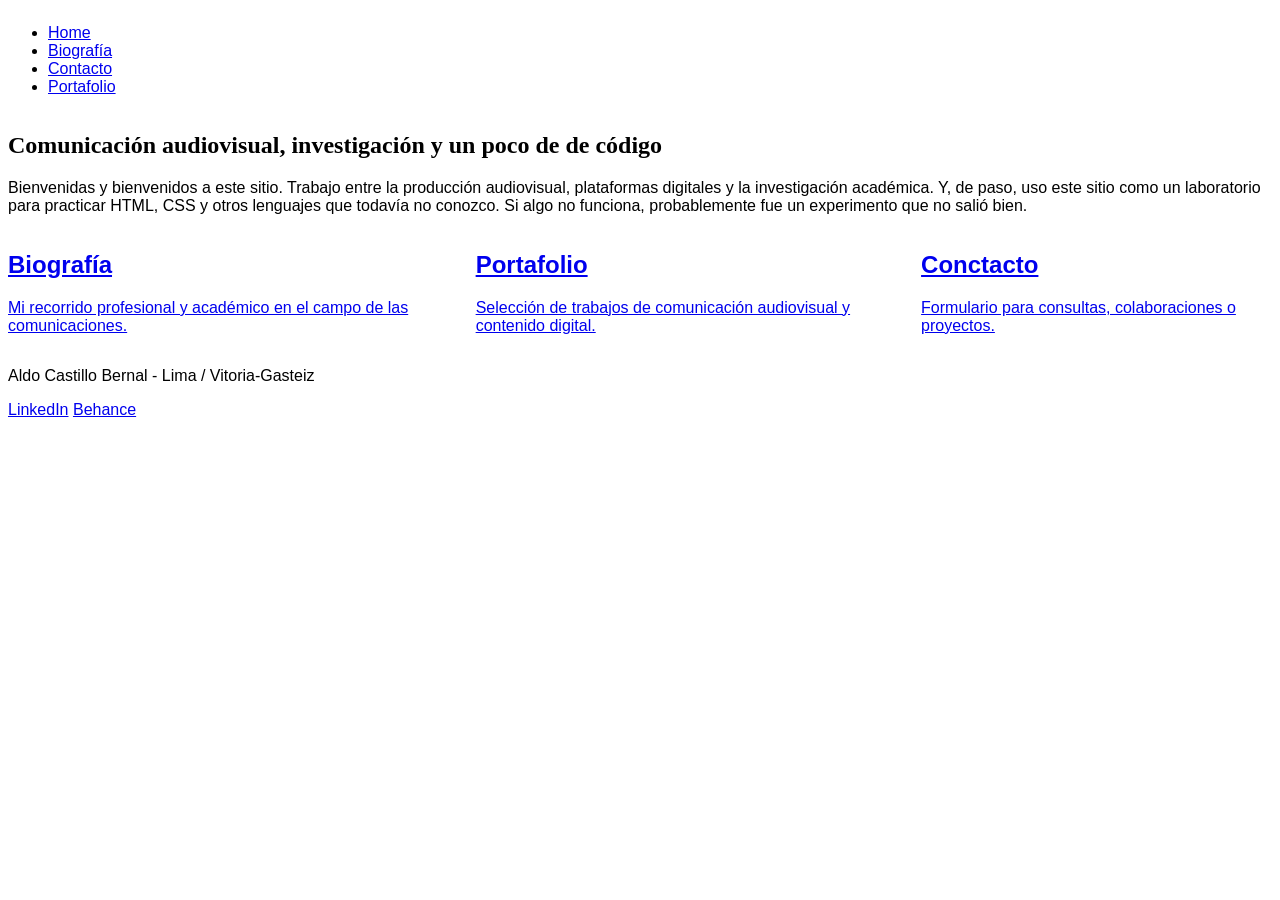
==== index.html @ 71e43b73 "se trabajo las tipografias para el sitio web. además se crearon las páginas adicionales y carpetas p" ====
<!DOCTYPE html>
<html lang="es">
<head>
    <meta charset="UTF-8"/>
    <meta name="viewport" content="width=device-width, initial-scale=1">
    <title>Home - Aldo Castillo</title>
    <link rel="preload" href="../practica-sitio-web/assets/fonts/" as="font" type="trutype" crossorigin>
    <link rel="stylesheet" href="css/main.css"/>
    
</head>

<body>

<!--HEADER-->
    <header>
        <nav class="nav">
        <ul class="nav-links">
            <li><a href="index.html">Home</a></li>
            <li><a href="biografia.html">Biografía</a></li>
            <li><a href="contacto.html">Contacto</a></li>
            <li><a href="portafolio.html">Portafolio</a></li>
        </ul>
        </nav>
    </header>

<!--MAIN-->
<main>
<section>
    <h1> Comunicación audiovisual, investigación y un poco de de código</h1>
    <p>
        Bienvenidas y bienvenidos a este sitio. Trabajo entre la producción audiovisual, plataformas digitales y la investigación académica.
        Y, de paso, uso este sitio como un laboratorio para practicar HTML, CSS y otros lenguajes que todavía no conozco.
        Si algo no funciona, probablemente fue un experimento que no salió bien.
    </p>
</section>

<!--TARJETAS-->

<section class="tarjetas-home">
    <a href="biografia.html" class="card">
        <h2>Biografía</h2>
        <p>Mi recorrido profesional y académico en el campo de las comunicaciones.</p>        
    </a>
      <a href="portafolio.html" class="card">
        <h2>Portafolio</h2>
        <p>Selección de trabajos de comunicación audiovisual y contenido digital.</p>        
    </a>
      <a href="contacto.html" class="card">
        <h2>Conctacto</h2>
        <p>Formulario para consultas, colaboraciones o proyectos.</p>        
    </a>
</section>

</main>

<!--FOOTER-->

<footer>
    <p class="footer-left">Aldo Castillo Bernal - Lima / Vitoria-Gasteiz</p>
    <div class="footer-links">
        <a href="https://www.linkedin.com/in/aldo-castillo-bernal/" target="_blank">LinkedIn</a>
        <a href="https://www.behance.net/alcasber25" target="_blank">Behance</a>
      </div>
</footer>
</body>

</html>
---- css/main.css ----
header{
    display:flex;
    justify-content: space-between;
    align-items: center;
}

.tarjetas-home{
    display: flex;
    flex-direction: column;
    gap:20;
}

@media(min-width:768px) {
    .tarjetas-home{flex-direction:row;
    }
}

/* TIPOGRAFIA TITULOS*/
@font-face{
    font-family: "DM_Serif_Display";
    src: url(../assets/fonts/DM_Serif_Display/DMSerifDisplay-Regular.ttf) format ('truetype');
    font-weight: 700;
}

h1 {
    font-family: "DM_Serif_Display";
    font-weight: 800
}

/* TIPOGRAFIA CUERPO*/
@font-face{
    font-family: "Roboto";
    src: url(../assets/fonts/Roboto/Roboto-VariableFont_wdth\,wght.ttf) format ('truetype');
    font-weight: 400;
}

body{
    font-family: "Roboto", sans-serif;
}
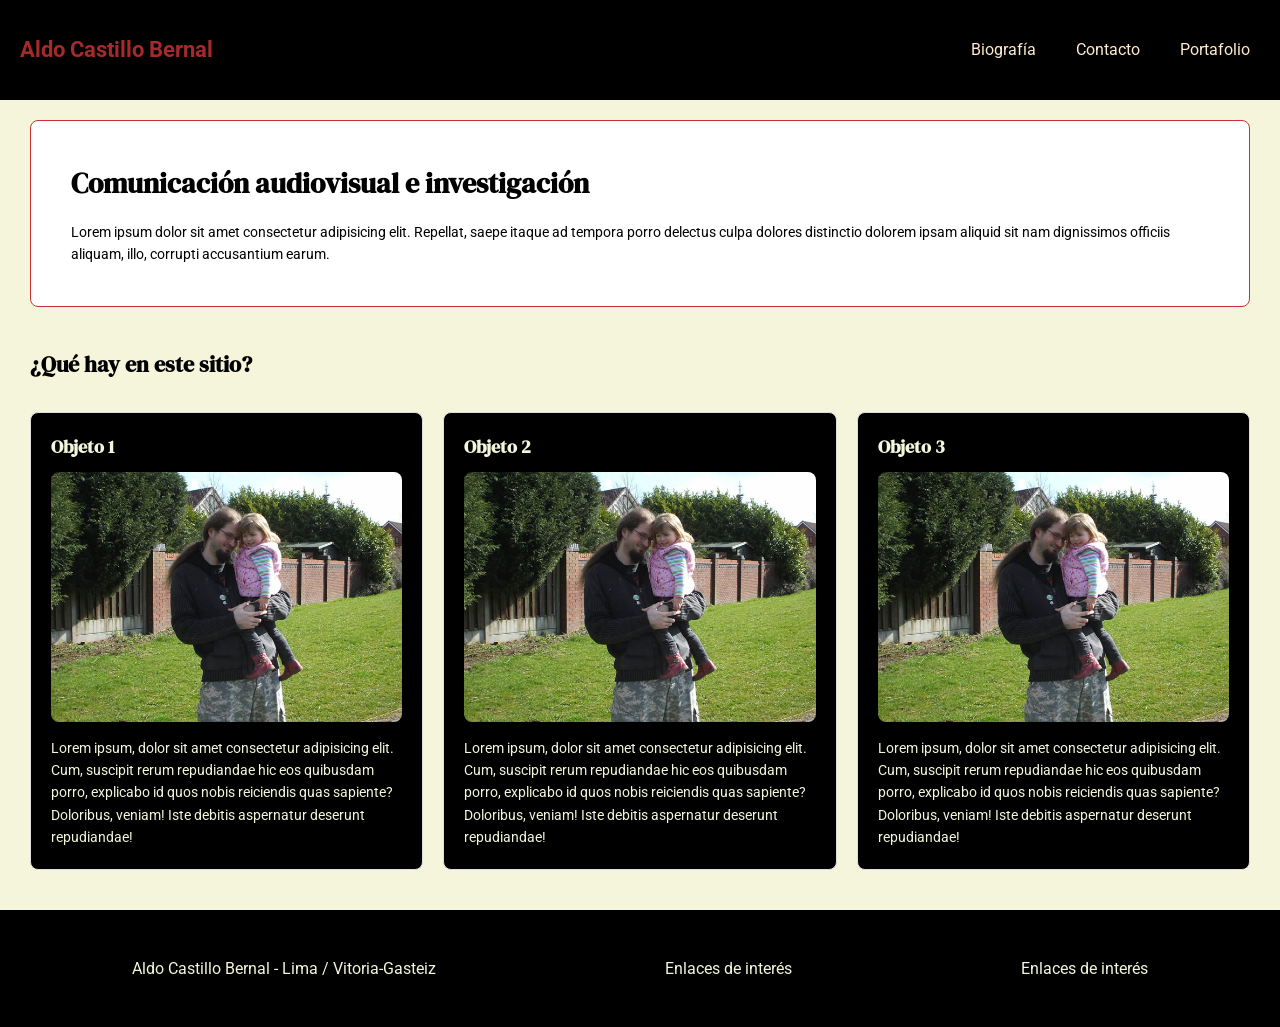
==== commit 662dae77: "se ajusto la hoja de estilos hasta el media query 768" ====
--- a/index.html
+++ b/index.html
@@ -2,66 +2,76 @@
 <html lang="es">
 <head>
     <meta charset="UTF-8"/>
-    <meta name="viewport" content="width=device-width, initial-scale=1">
+    <meta name="viewport" content="width=device-width, initial-scale=1.0">
     <title>Home - Aldo Castillo</title>
-    <link rel="preload" href="../practica-sitio-web/assets/fonts/" as="font" type="trutype" crossorigin>
+
+    <!--FUENTES-->
+    <link rel="preconnect" href="https://fonts.googleapis.com">
+    <link rel="preconnect" href="https://fonts.gstatic.com" crossorigin>
+    <link href="https://fonts.googleapis.com/css2?family=Roboto:wght@400;500;700&family=DM+Serif+Display:ital@0;1&display=swap" rel="stylesheet">
+
     <link rel="stylesheet" href="css/main.css"/>
-    
 </head>
 
 <body>
 
 <!--HEADER-->
-    <header>
-        <nav class="nav">
-        <ul class="nav-links">
-            <li><a href="index.html">Home</a></li>
-            <li><a href="biografia.html">Biografía</a></li>
-            <li><a href="contacto.html">Contacto</a></li>
-            <li><a href="portafolio.html">Portafolio</a></li>
-        </ul>
+<header class="header-principal">
+    <div class="logo">
+        <a href="index.html">Aldo Castillo Bernal</a>
+    </div>
+        <nav class="nav-principal">
+            <ul>
+                <li><a href="biografia.html">Biografía</a></li>
+                <li><a href="contacto.html">Contacto</a></li>
+                <li><a href="portafolio.html">Portafolio</a></li>
+            </ul>
         </nav>
-    </header>
+</header>
 
-<!--MAIN-->
+<!--CONTENIDO PRINCIPAL + ASIDE-->
 <main>
-<section>
-    <h1> Comunicación audiovisual, investigación y un poco de de código</h1>
-    <p>
-        Bienvenidas y bienvenidos a este sitio. Trabajo entre la producción audiovisual, plataformas digitales y la investigación académica.
-        Y, de paso, uso este sitio como un laboratorio para practicar HTML, CSS y otros lenguajes que todavía no conozco.
-        Si algo no funciona, probablemente fue un experimento que no salió bien.
-    </p>
-</section>
+    <!--INICIO-->
+    <section class="hero">
+            <h1>Comunicación audiovisual e investigación</h1>
+            <p>Lorem ipsum dolor sit amet consectetur adipisicing elit. Repellat, saepe itaque ad tempora porro delectus culpa dolores distinctio dolorem ipsam aliquid sit nam dignissimos officiis aliquam, illo, corrupti accusantium earum.</p>
+    </section>
 
-<!--TARJETAS-->
-
-<section class="tarjetas-home">
-    <a href="biografia.html" class="card">
-        <h2>Biografía</h2>
-        <p>Mi recorrido profesional y académico en el campo de las comunicaciones.</p>        
-    </a>
-      <a href="portafolio.html" class="card">
-        <h2>Portafolio</h2>
-        <p>Selección de trabajos de comunicación audiovisual y contenido digital.</p>        
-    </a>
-      <a href="contacto.html" class="card">
-        <h2>Conctacto</h2>
-        <p>Formulario para consultas, colaboraciones o proyectos.</p>        
-    </a>
-</section>
+    <!--ASIDE-->
+    <aside class="sidebar">
+        <h2>¿Qué hay en este sitio?</h2>
+        <article class="card">
+            <h3>Objeto 1</h3>
+            <figure>
+            <img src="assets/images/elva-800w.jpg" title="esta es una imagen de prueba">
+            </figure>
+            <p>Lorem ipsum, dolor sit amet consectetur adipisicing elit. Cum, suscipit rerum repudiandae hic eos quibusdam porro, explicabo id quos nobis reiciendis quas sapiente? Doloribus, veniam! Iste debitis aspernatur deserunt repudiandae!</p>
+        </article>
+        <article class="card">
+            <h3>Objeto 2</h3>
+            <figure>
+            <img src="assets/images/elva-800w.jpg" title="esta es una imagen de prueba">
+            </figure>
+            <p>Lorem ipsum, dolor sit amet consectetur adipisicing elit. Cum, suscipit rerum repudiandae hic eos quibusdam porro, explicabo id quos nobis reiciendis quas sapiente? Doloribus, veniam! Iste debitis aspernatur deserunt repudiandae!</p>
+        </article>
+          <article class="card">
+            <h3>Objeto 3</h3>
+            <figure>
+            <img src="assets/images/elva-800w.jpg"  title="esta es una imagen de prueba">
+            </figure>
+            <p>Lorem ipsum, dolor sit amet consectetur adipisicing elit. Cum, suscipit rerum repudiandae hic eos quibusdam porro, explicabo id quos nobis reiciendis quas sapiente? Doloribus, veniam! Iste debitis aspernatur deserunt repudiandae!</p>
+        </article>
+    </aside>
 
 </main>
 
 <!--FOOTER-->
+    <footer class="footer-principal">
+        <p>Aldo Castillo Bernal - Lima / Vitoria-Gasteiz</p>
+        <p>Enlaces de interés</p>
+        <p>Enlaces de interés</p>
+    </footer>
 
-<footer>
-    <p class="footer-left">Aldo Castillo Bernal - Lima / Vitoria-Gasteiz</p>
-    <div class="footer-links">
-        <a href="https://www.linkedin.com/in/aldo-castillo-bernal/" target="_blank">LinkedIn</a>
-        <a href="https://www.behance.net/alcasber25" target="_blank">Behance</a>
-      </div>
-</footer>
 </body>
 
 </html>
--- a/css/main.css
+++ b/css/main.css
@@ -1,41 +1,248 @@
-header{
-    display:flex;
-    justify-content: space-between;
+/* BODY */
+
+body {
+    margin: 0;
+    padding-top: 130px;
+    padding-bottom: 0;
+    background-color: rgb(245, 245, 220);
+    font-family: 'Roboto', serif;
+    font-size: 16px;
+    line-height: 1.6;
+}
+
+/* HEADER */
+
+.header-principal{
+    position: fixed;
+    top: 0;
+    left: 0;
+    right: 0;
+    z-index: 20;
+
+    background-color: rgb(0, 0, 0);
+    color: rgb(245, 245, 220);
+
+    display: flex;
+    flex-direction: column;
     align-items: center;
-}
-
-.tarjetas-home{
-    display: flex;
-    flex-direction: column;
-    gap:20;
-}
-
-@media(min-width:768px) {
-    .tarjetas-home{flex-direction:row;
-    }
-}
-
-/* TIPOGRAFIA TITULOS*/
-@font-face{
-    font-family: "DM_Serif_Display";
-    src: url(../assets/fonts/DM_Serif_Display/DMSerifDisplay-Regular.ttf) format ('truetype');
+
+    height: 80px;
+    padding: 15px;
+    gap: 10px;
+}
+
+/* LOGO + MARCA */
+.logo {
+    font-size: 18px;
     font-weight: 700;
 }
 
-h1 {
-    font-family: "DM_Serif_Display";
-    font-weight: 800
-}
-
-/* TIPOGRAFIA CUERPO*/
-@font-face{
-    font-family: "Roboto";
-    src: url(../assets/fonts/Roboto/Roboto-VariableFont_wdth\,wght.ttf) format ('truetype');
-    font-weight: 400;
-}
-
-body{
-    font-family: "Roboto", sans-serif;
-}
-
-
+.logo a {
+    color:brown;
+    text-decoration: none;
+}
+
+/* NAVEGACION PRINCIPAL */
+
+.nav-principal ul {
+    list-style: none;
+    margin: 0;
+    padding: 0;
+
+    display: flex;
+    flex-direction: row;
+    flex-wrap: wrap;
+    gap: 15px;
+    justify-content: center;
+}
+
+.nav-principal a {
+    color:blanchedalmond;
+    text-decoration: none;
+    font-size: 14px;
+    padding: 5px 10px;
+}
+
+
+/* MAIN = CONTENIDO PRINCIAL Y  SIDEBAR */
+
+
+main {
+    display: flex;
+    flex-direction: column;
+    gap: 20px;
+    padding: 0 20px;
+}
+
+h1, h2, h3 {
+    font-family: 'DM Serif Display', serif;
+    font-weight: 700;
+}
+
+.hero {
+    background-color: rgb(255, 255, 255);
+    border: 1px solid rgb(200, 50, 50);
+    border-radius: 8px;
+    padding: 30px 20px;
+    margin-bottom: 10px;
+}
+
+.hero h1 {
+    font-size: 24px;
+    margin-top: 0;
+    margin-bottom: 15px;
+}
+
+.hero p {
+    font-size: 14px;
+    margin: 0;
+}
+
+/* SIDEBAR */
+
+
+.sidebar {
+    display: flex;
+    flex-direction: column;
+    gap: 15px;
+}
+
+.sidebar h2 {
+    font-size: 20px;
+    margin: 0 0 10px 0;
+}
+
+/* TARJETAS DE CONTENIDO */
+.card {
+    background-color: rgb(0, 0, 0);
+    border: 1px solid rgb(221,221,221);
+    border-radius: 8px;
+    padding: 20px;
+    color: rgb(245, 245, 220);
+}
+
+.card h3 {
+    font-size: 16px;
+    margin: 0 0 10px 0;
+    color: rgb(245, 245, 220);
+}
+
+.card p {
+    font-size: 14px;
+    margin: 0;
+    line-height: 1.6;
+    color: rgb(245, 245, 220)
+}
+
+.card figure {
+    margin: 0 0 15px 0;
+    padding: 0;
+}
+
+.card img {
+    width: 100%;
+    height: auto;
+    min-height: 200px;
+    object-fit: cover;
+    border-radius: 8px;
+    display: block;
+}
+
+/* FOOTER */
+
+ .footer-principal {
+    background-color: rgb(0, 0, 0);
+    color: rgb(245, 245, 220);
+    
+    display: flex;
+    flex-direction: column;
+    align-items: center;
+    justify-content: center;
+    gap: 5px;
+    
+    padding: 30px 0;
+    text-align: center;
+    margin-top: 40px;
+    margin-bottom: 0px;
+}
+ 
+/*===========768=============== */
+
+@media (min-width: 768px) {
+    
+    /* Ajustar body padding */
+    body {
+        padding-top: 120px;
+        padding-bottom: 0;
+    }
+    
+    /* Header: Logo y nav lado a lado */
+    .header-principal {
+        height: 100px;
+        flex-direction: row;
+        justify-content: space-between;
+        padding: 0 20px;
+    }
+    
+    .logo {
+        font-size: 22px;
+    }
+    
+    .nav-principal ul {
+        gap: 20px;
+        flex-wrap: nowrap;
+    }
+    
+    .nav-principal a {
+        font-size: 16px;
+    }
+    
+    /* Main: todavía en flex column */
+    main {
+        padding: 0 30px;
+        gap: 30px;
+    }
+    
+    .hero {
+        padding: 40px;
+    }
+    
+    .hero h1 {
+        font-size: 28px;
+    }
+    
+    /* Sidebar en la parte inferior*/
+    .sidebar {
+        display: grid;
+        grid-template-columns: repeat(3, 1fr);
+        gap: 20px;
+    }
+    
+    .sidebar h2 {
+        font-size: 22px;
+        grid-column: 1 / -1;
+    }
+    
+    .card h3 {
+        font-size: 18px;
+    }
+    
+    .card img {
+        min-height: 250px;
+    }
+    
+    /* Footer: De flex column a flex row */
+
+.footer-principal {
+    flex-direction: row;
+    justify-content: space-around;
+    padding: 30px 20px;
+}
+} /*===========768=============== */
+
+
+/*===========1200=============== */
+
+@media (min-width: 1200px) {
+
+}
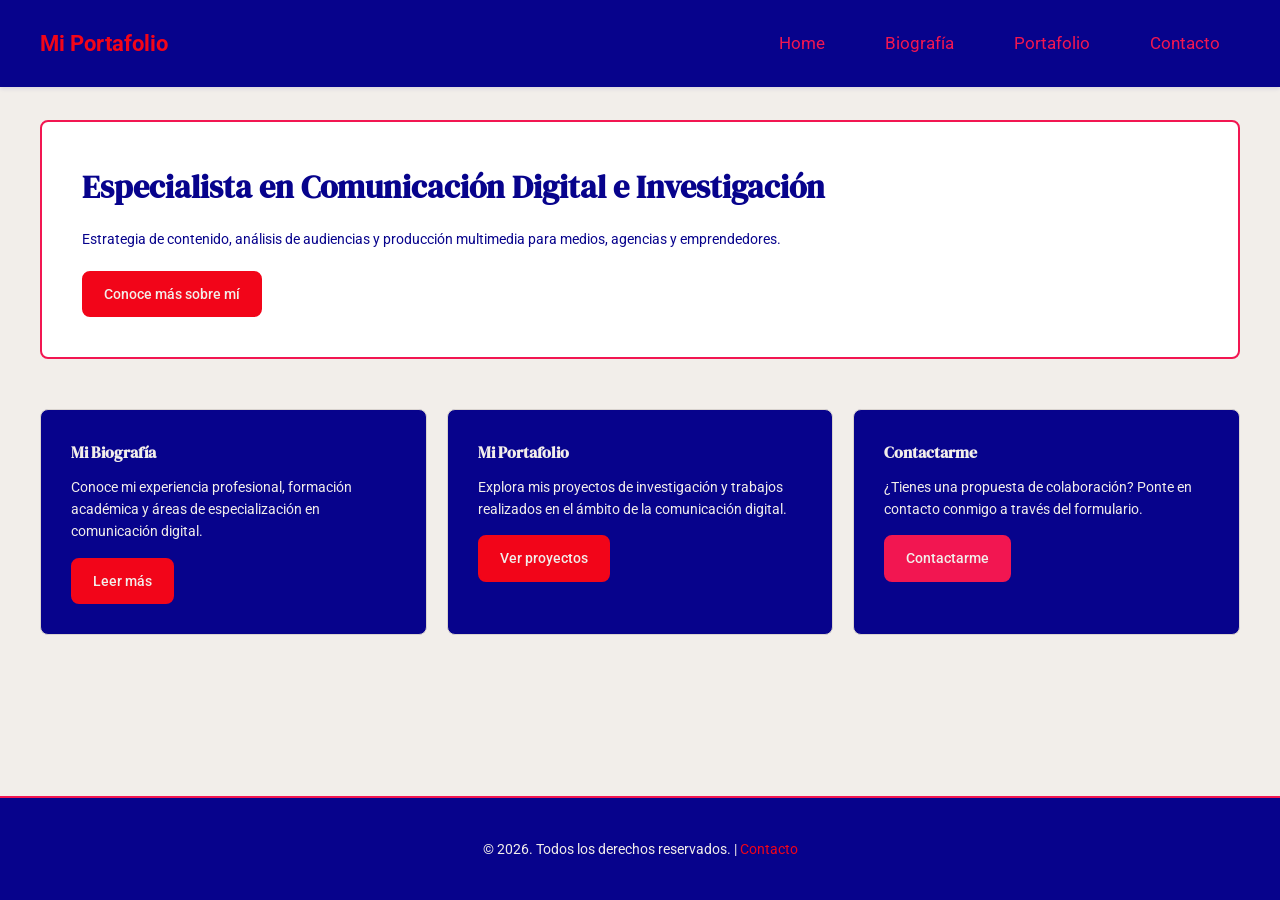
==== commit 47fb487f: "trabajo en las secciones del sitio. se añadieron imagenes y un video" ====
--- a/index.html
+++ b/index.html
@@ -1,77 +1,68 @@
 <!DOCTYPE html>
 <html lang="es">
 <head>
-    <meta charset="UTF-8"/>
+    <meta charset="UTF-8">
     <meta name="viewport" content="width=device-width, initial-scale=1.0">
-    <title>Home - Aldo Castillo</title>
-
-    <!--FUENTES-->
-    <link rel="preconnect" href="https://fonts.googleapis.com">
-    <link rel="preconnect" href="https://fonts.gstatic.com" crossorigin>
-    <link href="https://fonts.googleapis.com/css2?family=Roboto:wght@400;500;700&family=DM+Serif+Display:ital@0;1&display=swap" rel="stylesheet">
-
-    <link rel="stylesheet" href="css/main.css"/>
+    <meta name="description" content="Mi página personal - Portafolio profesional en comunicación digital">
+    <title>Home - Mi Portafolio</title>
+    <link href="https://fonts.googleapis.com/css2?family=Roboto:wght@400;500;700&family=DM+Serif+Display:wght@700&display=swap" rel="stylesheet">
+    <link rel="stylesheet" href="css/main.css">
 </head>
-
 <body>
-
-<!--HEADER-->
-<header class="header-principal">
-    <div class="logo">
-        <a href="index.html">Aldo Castillo Bernal</a>
-    </div>
+    <!-- HEADER -->
+    <header class="header-principal">
+        <div class="logo">
+            <a href="index.html">Mi Portafolio</a>
+        </div>
         <nav class="nav-principal">
             <ul>
-                <li><a href="biografia.html">Biografía</a></li>
-                <li><a href="contacto.html">Contacto</a></li>
-                <li><a href="portafolio.html">Portafolio</a></li>
+                <li><a href="index.html">Home</a></li>
+                <li><a href="/pages/biografia.html">Biografía</a></li>
+                <li><a href="/pages/portafolio.html">Portafolio</a></li>
+                <li><a href="/pages/contacto.html">Contacto</a></li>
             </ul>
         </nav>
-</header>
+    </header>
 
-<!--CONTENIDO PRINCIPAL + ASIDE-->
-<main>
-    <!--INICIO-->
-    <section class="hero">
-            <h1>Comunicación audiovisual e investigación</h1>
-            <p>Lorem ipsum dolor sit amet consectetur adipisicing elit. Repellat, saepe itaque ad tempora porro delectus culpa dolores distinctio dolorem ipsam aliquid sit nam dignissimos officiis aliquam, illo, corrupti accusantium earum.</p>
-    </section>
+    <!-- CONTENIDO PRINCIPAL -->
+    <main>
+        <!-- SECCIÓN HERO -->
+        <section class="hero">
+            <h1>Especialista en Comunicación Digital e Investigación</h1>
+            <p>Estrategia de contenido, análisis de audiencias y producción multimedia para medios, agencias y emprendedores.</p>
+            <a href="pages/biografia.html" class="btn">Conoce más sobre mí</a>
+        </section>
+ 
+        <!-- ASIDE -->
+        <aside>
+            <div class="sidebar">
+                <!-- Biografía -->
+                <article class="card">
+                    <h2>Mi Biografía</h2>
+                    <p>Conoce mi experiencia profesional, formación académica y áreas de especialización en comunicación digital.</p>
+                    <a href="pages/biografia.html" class="btn">Leer más</a>
+                </article>
+ 
+                <!-- Portfolio -->
+                <article class="card">
+                    <h2>Mi Portafolio</h2>
+                    <p>Explora mis proyectos de investigación y trabajos realizados en el ámbito de la comunicación digital.</p>
+                    <a href="pages/portafolio.html" class="btn">Ver proyectos</a>
+                </article>
+ 
+                <!--  Contacto -->
+                <article class="card">
+                    <h2>Contactarme</h2>
+                    <p>¿Tienes una propuesta de colaboración? Ponte en contacto conmigo a través del formulario.</p>
+                    <a href="pages/contacto.html" class="btn btn-secondary">Contactarme</a>
+                </article>
+            </div>
+        </aside>
+    </main>
 
-    <!--ASIDE-->
-    <aside class="sidebar">
-        <h2>¿Qué hay en este sitio?</h2>
-        <article class="card">
-            <h3>Objeto 1</h3>
-            <figure>
-            <img src="assets/images/elva-800w.jpg" title="esta es una imagen de prueba">
-            </figure>
-            <p>Lorem ipsum, dolor sit amet consectetur adipisicing elit. Cum, suscipit rerum repudiandae hic eos quibusdam porro, explicabo id quos nobis reiciendis quas sapiente? Doloribus, veniam! Iste debitis aspernatur deserunt repudiandae!</p>
-        </article>
-        <article class="card">
-            <h3>Objeto 2</h3>
-            <figure>
-            <img src="assets/images/elva-800w.jpg" title="esta es una imagen de prueba">
-            </figure>
-            <p>Lorem ipsum, dolor sit amet consectetur adipisicing elit. Cum, suscipit rerum repudiandae hic eos quibusdam porro, explicabo id quos nobis reiciendis quas sapiente? Doloribus, veniam! Iste debitis aspernatur deserunt repudiandae!</p>
-        </article>
-          <article class="card">
-            <h3>Objeto 3</h3>
-            <figure>
-            <img src="assets/images/elva-800w.jpg"  title="esta es una imagen de prueba">
-            </figure>
-            <p>Lorem ipsum, dolor sit amet consectetur adipisicing elit. Cum, suscipit rerum repudiandae hic eos quibusdam porro, explicabo id quos nobis reiciendis quas sapiente? Doloribus, veniam! Iste debitis aspernatur deserunt repudiandae!</p>
-        </article>
-    </aside>
-
-</main>
-
-<!--FOOTER-->
+    <!-- FOOTER -->
     <footer class="footer-principal">
-        <p>Aldo Castillo Bernal - Lima / Vitoria-Gasteiz</p>
-        <p>Enlaces de interés</p>
-        <p>Enlaces de interés</p>
+        <p>&copy; 2026. Todos los derechos reservados. | <a href="pages/contacto.html">Contacto</a></p>
     </footer>
-
 </body>
-
 </html>
--- a/css/main.css
+++ b/css/main.css
@@ -1,54 +1,87 @@
-/* BODY */
+* {
+    margin: 0;
+    padding: 0;
+    box-sizing: border-box;
+}
+
+html {
+    scroll-behavior: smooth;
+}
 
 body {
     margin: 0;
-    padding-top: 130px;
+    padding-top: 110px;
     padding-bottom: 0;
-    background-color: rgb(245, 245, 220);
-    font-family: 'Roboto', serif;
+    background-color: rgb(242, 238, 234);
+    font-family: 'Roboto', sans-serif;
     font-size: 16px;
     line-height: 1.6;
-}
-
-/* HEADER */
-
-.header-principal{
+    color: rgb(7, 3, 140);
+    min-height: 100vh;
+    display: flex;
+    flex-direction: column;
+}
+
+h1, h2, h3, h4, h5, h6 {
+    font-family: 'DM Serif Display', serif;
+    font-weight: 700;
+    margin: 0;
+}
+
+h1 {
+    font-size: 24px;
+}
+
+h2 {
+    font-size: 20px;
+}
+
+h3 {
+    font-size: 16px;
+}
+
+p {
+    margin: 0 0 15px 0;
+}
+
+p:last-child {
+    margin-bottom: 0;
+}
+
+.header-principal {
     position: fixed;
     top: 0;
     left: 0;
     right: 0;
     z-index: 20;
-
-    background-color: rgb(0, 0, 0);
-    color: rgb(245, 245, 220);
-
+    background-color: rgb(7, 3, 140);
+    color: rgb(242, 238, 234);
     display: flex;
     flex-direction: column;
     align-items: center;
-
-    height: 80px;
-    padding: 15px;
-    gap: 10px;
-}
-
-/* LOGO + MARCA */
+    padding: 10px 15px;
+    gap: 5px;
+    box-shadow: 0 2px 4px rgba(7, 3, 140, 0.1);
+}
+
 .logo {
-    font-size: 18px;
+    font-size: 14px;
     font-weight: 700;
 }
 
 .logo a {
-    color:brown;
+    color: rgb(242, 5, 25);
     text-decoration: none;
 }
 
-/* NAVEGACION PRINCIPAL */
+.logo a:active {
+    color: rgb(242, 22, 81);
+}
 
 .nav-principal ul {
     list-style: none;
     margin: 0;
     padding: 0;
-
     display: flex;
     flex-direction: row;
     flex-wrap: wrap;
@@ -57,31 +90,29 @@
 }
 
 .nav-principal a {
-    color:blanchedalmond;
+    color: rgb(242, 22, 81);
     text-decoration: none;
     font-size: 14px;
     padding: 5px 10px;
-}
-
-
-/* MAIN = CONTENIDO PRINCIAL Y  SIDEBAR */
-
+    display: block;
+    white-space: nowrap;
+}
+
+.nav-principal a:active {
+    color: rgb(242, 5, 25);
+}
 
 main {
     display: flex;
     flex-direction: column;
     gap: 20px;
     padding: 0 20px;
-}
-
-h1, h2, h3 {
-    font-family: 'DM Serif Display', serif;
-    font-weight: 700;
+    flex: 1;
 }
 
 .hero {
-    background-color: rgb(255, 255, 255);
-    border: 1px solid rgb(200, 50, 50);
+    background-color: white;
+    border: 2px solid rgb(242, 22, 81);
     border-radius: 8px;
     padding: 30px 20px;
     margin-bottom: 10px;
@@ -89,49 +120,45 @@
 
 .hero h1 {
     font-size: 24px;
-    margin-top: 0;
-    margin-bottom: 15px;
+    margin: 0 0 15px 0;
+    color: rgb(7, 3, 140);
 }
 
 .hero p {
     font-size: 14px;
-    margin: 0;
-}
-
-/* SIDEBAR */
-
-
-.sidebar {
-    display: flex;
-    flex-direction: column;
-    gap: 15px;
-}
-
-.sidebar h2 {
-    font-size: 20px;
+    margin: 0 0 20px 0;
+    color: rgb(7, 3, 140);
+}
+
+.card {
+    background-color: rgb(7, 3, 140);
+    border: 1px solid rgb(217, 211, 207);
+    border-radius: 8px;
+    padding: 20px;
+    color: rgb(242, 238, 234);
+}
+
+.card h3 {
+    font-size: 16px;
     margin: 0 0 10px 0;
-}
-
-/* TARJETAS DE CONTENIDO */
-.card {
-    background-color: rgb(0, 0, 0);
-    border: 1px solid rgb(221,221,221);
-    border-radius: 8px;
-    padding: 20px;
-    color: rgb(245, 245, 220);
-}
-
-.card h3 {
+    color: rgb(242, 238, 234);
+}
+
+.card h2 {
     font-size: 16px;
     margin: 0 0 10px 0;
-    color: rgb(245, 245, 220);
+    color: rgb(242, 238, 234);
 }
 
 .card p {
     font-size: 14px;
-    margin: 0;
+    margin: 0 0 15px 0;
     line-height: 1.6;
-    color: rgb(245, 245, 220)
+    color: rgb(242, 238, 234);
+}
+
+.card p:last-child {
+    margin-bottom: 0;
 }
 
 .card figure {
@@ -148,101 +175,656 @@
     display: block;
 }
 
-/* FOOTER */
-
- .footer-principal {
-    background-color: rgb(0, 0, 0);
-    color: rgb(245, 245, 220);
-    
+.sidebar {
+    display: flex;
+    flex-direction: column;
+    gap: 15px;
+}
+
+.btn {
+    display: inline-block;
+    padding: 10px 20px;
+    background-color: rgb(242, 5, 25);
+    color: rgb(242, 238, 234);
+    text-decoration: none;
+    border: 2px solid rgb(242, 5, 25);
+    border-radius: 8px;
+    font-weight: 500;
+    cursor: pointer;
+    font-family: 'Roboto', sans-serif;
+    font-size: 14px;
+}
+
+.btn:active {
+    background-color: rgb(242, 22, 81);
+    border-color: rgb(242, 22, 81);
+}
+
+.btn-secondary {
+    background-color: rgb(242, 22, 81);
+    border-color: rgb(242, 22, 81);
+}
+
+.btn-secondary:active {
+    background-color: rgb(242, 5, 25);
+    border-color: rgb(242, 5, 25);
+}
+
+.footer-principal {
+    background-color: rgb(7, 3, 140);
+    color: rgb(242, 238, 234);
     display: flex;
     flex-direction: column;
     align-items: center;
     justify-content: center;
     gap: 5px;
-    
-    padding: 30px 0;
+    padding: 40px 0;
     text-align: center;
-    margin-top: 40px;
-    margin-bottom: 0px;
-}
- 
-/*===========768=============== */
-
+    margin-top: 30px;
+    border-top: 2px solid rgb(242, 22, 81);
+}
+
+.footer-principal p {
+    margin: 0;
+    font-size: 14px;
+}
+
+.footer-principal a {
+    color: rgb(242, 5, 25);
+    text-decoration: none;
+}
+
+.footer-principal a:active {
+    color: rgb(242, 22, 81);
+}
+
+.contact-form {
+    display: flex;
+    flex-direction: column;
+    gap: 20px;
+    max-width: 600px;
+}
+
+.contact-form > div {
+    display: flex;
+    flex-direction: column;
+    gap: 8px;
+}
+
+label {
+    font-weight: 500;
+    color: rgb(7, 3, 140);
+    font-size: 16px;
+}
+
+input,
+select,
+textarea {
+    width: 100%;
+    padding: 12px;
+    border: 1px solid rgb(217, 211, 207);
+    border-radius: 8px;
+    font-family: 'Roboto', sans-serif;
+    font-size: 16px;
+    color: rgb(7, 3, 140);
+    background-color: white;
+}
+
+textarea {
+    resize: vertical;
+    min-height: 150px;
+}
+
+.contact-info-box {
+    background-color: white;
+    border: 1px solid rgb(217, 211, 207);
+    border-radius: 8px;
+    padding: 20px;
+}
+
+.contact-info-box h3 {
+    margin: 0 0 15px 0;
+    font-size: 18px;
+    color: rgb(7, 3, 140);
+}
+
+.contact-info-box p {
+    margin: 0;
+    font-size: 16px;
+    color: rgb(7, 3, 140);
+    line-height: 1.8;
+}
+
+.contact-info-box a {
+    color: rgb(242, 5, 25);
+    text-decoration: none;
+}
+
+.contact-social-links {
+    list-style: none;
+    padding: 0;
+    margin: 0;
+    display: flex;
+    flex-direction: column;
+    gap: 10px;
+}
+
+.contact-social-links li {
+    margin: 0;
+}
+
+.contact-social-links a {
+    display: inline-block;
+    padding: 10px 0;
+    color: rgb(242, 5, 25);
+    text-decoration: none;
+}
+
+.bio-section-wrapper {
+    display: flex;
+    flex-direction: column;
+    gap: 30px;
+    margin-bottom: 30px;
+}
+
+.bio-content {
+    flex: 1;
+}
+
+.bio-with-image {
+    display: flex;
+    flex-direction: column;
+    gap: 20px;
+}
+
+.bio-text {
+    flex: 1;
+}
+
+.bio-text p {
+    font-size: 16px;
+    line-height: 1.8;
+    color: rgb(7, 3, 140);
+    margin-bottom: 15px;
+}
+
+.bio-image {
+    flex: 1;
+    margin: 0 auto;
+    max-width: 100%;
+    display: flex;
+    justify-content: center;
+}
+
+.bio-image img {
+    width: 100%;
+    height: auto;
+    min-height: 300px;
+    max-width: 350px;
+    object-fit: cover;
+    border-radius: 8px;
+    display: block;
+}
+
+.bio-image figcaption {
+    margin-top: 10px;
+    font-size: 14px;
+    color: #999;
+    text-align: center;
+}
+
+.competencies-section {
+    margin-bottom: 30px;
+}
+
+.competencies-section h2 {
+    margin-bottom: 20px;
+    border-bottom: 2px solid rgb(242, 22, 81);
+    padding-bottom: 15px;
+    color: rgb(7, 3, 140);
+}
+
+.competencies-flex {
+    display: flex;
+    flex-direction: column;
+    gap: 20px;
+}
+
+.competency-card {
+    flex-direction: column;
+    padding: 15px;
+}
+
+.competency-image {
+    margin: 0 0 15px 0;
+    padding: 0;
+    display: flex;
+    justify-content: center;
+}
+
+.competency-image img {
+    width: 200px;
+    height: 150px;
+    object-fit: cover;
+    border-radius: 8px;
+    display: block;
+}
+
+.competency-card h3 {
+    margin: 0;
+    font-size: 16px;
+    color: rgb(242, 238, 234);
+}
+
+.portfolio-wrapper {
+    display: flex;
+    flex-direction: column;
+    gap: 30px;
+    margin-bottom: 30px;
+}
+
+.portfolio-content h1 {
+    margin-bottom: 20px;
+    border-bottom: 2px solid rgb(242, 22, 81);
+    padding-bottom: 15px;
+}
+
+.portfolio-intro {
+    font-size: 16px;
+    line-height: 1.8;
+    color: rgb(7, 3, 140);
+    margin-bottom: 30px;
+}
+
+.portfolio-flex {
+    display: flex;
+    flex-direction: column;
+    gap: 20px;
+}
+
+.portfolio-card {
+    background-color: white;
+    border: 1px solid rgb(217, 211, 207);
+    border-radius: 8px;
+    overflow: hidden;
+    display: flex;
+    flex-direction: column;
+}
+
+.portfolio-image {
+    margin: 0;
+    padding: 0;
+    width: 100%;
+    overflow: hidden;
+}
+
+.portfolio-image img {
+    width: 100%;
+    height: auto;
+    min-height: 250px;
+    object-fit: cover;
+    display: block;
+}
+
+.portfolio-video {
+    margin: 0;
+    padding: 0;
+    width: 100%;
+    overflow: hidden;
+}
+
+.portfolio-video iframe {
+    display: block;
+    width: 100%;
+    border: none;
+}
+
+.portfolio-info {
+    padding: 20px;
+    flex: 1;
+    display: flex;
+    flex-direction: column;
+}
+
+.portfolio-category {
+    font-size: 14px;
+    color: rgb(242, 5, 25);
+    margin: 0 0 10px 0;
+    font-weight: 500;
+    text-transform: uppercase;
+    letter-spacing: 0.5px;
+}
+
+.portfolio-title {
+    margin: 0;
+    font-size: 18px;
+    color: rgb(7, 3, 140);
+}
+
+.cta-section {
+    margin-top: 30px;
+    padding: 30px 20px;
+    background-color: white;
+    border: 2px solid rgb(242, 22, 81);
+    border-radius: 8px;
+    text-align: center;
+}
+
+.cta-section h2 {
+    margin: 0 0 15px 0;
+    color: rgb(7, 3, 140);
+    border: none;
+    padding-bottom: 0;
+}
+
+.cta-section p {
+    margin: 0 0 20px 0;
+    color: rgb(7, 3, 140);
+}
+
+.text-center {
+    text-align: center;
+}
+
+.contact-wrapper {
+    display: flex;
+    flex-direction: column;
+    gap: 30px;
+    margin-bottom: 30px;
+}
+
+.contact-form-section {
+    flex: 1;
+}
+
+.contact-info-section {
+    flex: 1;
+    display: flex;
+    flex-direction: column;
+    gap: 20px;
+}
+
+/* MEDIA QUERY - TABLET (768px) */
 @media (min-width: 768px) {
-    
-    /* Ajustar body padding */
     body {
-        padding-top: 120px;
-        padding-bottom: 0;
-    }
-    
-    /* Header: Logo y nav lado a lado */
+        padding-top: 100px;
+    }
+
     .header-principal {
-        height: 100px;
         flex-direction: row;
         justify-content: space-between;
-        padding: 0 20px;
-    }
-    
+        align-items: center;
+        padding: 10px 30px;
+        gap: 20px;
+    }
+
     .logo {
-        font-size: 22px;
-    }
-    
+        font-size: 18px;
+    }
+
     .nav-principal ul {
         gap: 20px;
         flex-wrap: nowrap;
     }
-    
+
     .nav-principal a {
         font-size: 16px;
-    }
-    
-    /* Main: todavía en flex column */
+        padding: 10px 15px;
+    }
+
     main {
         padding: 0 30px;
         gap: 30px;
-    }
-    
+        max-width: 1400px;
+        margin: 0 auto;
+        width: 100%;
+    }
+
     .hero {
-        padding: 40px;
-    }
-    
+        padding: 40px 30px;
+    }
+
     .hero h1 {
         font-size: 28px;
     }
-    
-    /* Sidebar en la parte inferior*/
+
     .sidebar {
-        display: grid;
-        grid-template-columns: repeat(3, 1fr);
+        display: flex;
+        flex-direction: row;
+        flex-wrap: wrap;
         gap: 20px;
     }
-    
-    .sidebar h2 {
-        font-size: 22px;
-        grid-column: 1 / -1;
-    }
-    
+
+    .sidebar .card {
+        flex: 1;
+        min-width: calc(33.333% - 14px);
+    }
+
+    .card {
+        padding: 30px;
+    }
+
     .card h3 {
         font-size: 18px;
     }
-    
+
     .card img {
         min-height: 250px;
     }
-    
-    /* Footer: De flex column a flex row */
-
-.footer-principal {
-    flex-direction: row;
-    justify-content: space-around;
-    padding: 30px 20px;
-}
-} /*===========768=============== */
-
-
-/*===========1200=============== */
-
+
+    .footer-principal {
+        flex-direction: row;
+        justify-content: space-around;
+        padding: 30px 20px;
+        gap: 20px;
+    }
+
+    .bio-with-image {
+        flex-direction: row-reverse;
+        align-items: flex-start;
+        gap: 30px;
+    }
+
+    .bio-text {
+        flex: 1;
+    }
+
+    .bio-image {
+        flex: 1;
+        max-width: 100%;
+    }
+
+    .bio-section-wrapper {
+        flex-direction: row;
+        gap: 30px;
+        align-items: flex-start;
+    }
+
+    .bio-content {
+        flex: 2;
+    }
+
+    .bio-section-wrapper aside {
+        flex: 1;
+    }
+
+    .bio-section-wrapper .sidebar {
+        flex-direction: column;
+        gap: 20px;
+    }
+
+    .bio-section-wrapper .card {
+        flex: 1;
+    }
+
+    .competencies-flex {
+        display: flex;
+        flex-direction: row;
+        flex-wrap: wrap;
+        gap: 20px;
+    }
+
+    .competencies-flex .card {
+        flex: 1;
+        min-width: calc(33.333% - 14px);
+    }
+
+    .portfolio-flex {
+        display: flex;
+        flex-direction: row;
+        flex-wrap: wrap;
+        gap: 20px;
+    }
+
+    .portfolio-flex .portfolio-card {
+        flex: 1;
+        min-width: calc(50% - 10px);
+    }
+
+    .portfolio-wrapper {
+        flex-direction: row;
+        gap: 30px;
+    }
+
+    .portfolio-content {
+        flex: 2;
+    }
+
+    .portfolio-wrapper aside {
+        flex: 1;
+    }
+
+    .contact-wrapper {
+        flex-direction: row;
+        gap: 30px;
+    }
+
+    .contact-form-section {
+        flex: 1.2;
+    }
+
+    .contact-info-section {
+        flex: 0.8;
+    }
+}
+
+/* MEDIA QUERY - DESKTOP (1200px) */
 @media (min-width: 1200px) {
-
+    body {
+        padding-top: 120px;
+    }
+
+    .header-principal {
+        padding: 15px 40px;
+        gap: 30px;
+    }
+
+    .logo {
+        font-size: 22px;
+    }
+
+    .nav-principal a {
+        font-size: 17px;
+        padding: 15px 20px;
+    }
+
+    main {
+        padding: 0 40px;
+        gap: 40px;
+        max-width: 1600px;
+    }
+
+    .hero {
+        padding: 40px 40px;
+    }
+
+    .hero h1 {
+        font-size: 32px;
+    }
+
+    .card {
+        padding: 30px;
+    }
+
+    .card h3 {
+        font-size: 20px;
+    }
+
+    .footer-principal {
+        padding: 40px 40px;
+        gap: 40px;
+    }
+
+    .bio-section-wrapper {
+        flex-direction: row;
+        gap: 40px;
+        align-items: flex-start;
+    }
+
+    .bio-content {
+        flex: 2;
+    }
+
+    .bio-with-image {
+        flex-direction: column;
+        gap: 20px;
+    }
+
+    .bio-section-wrapper aside {
+        flex: 1;
+    }
+
+    .bio-section-wrapper .sidebar {
+        flex-direction: column;
+    }
+
+    .competencies-flex {
+        flex-wrap: wrap;
+        gap: 30px;
+    }
+
+    .competencies-flex .card {
+        min-width: calc(33.333% - 20px);
+    }
+
+    .portfolio-flex {
+        flex-wrap: wrap;
+        gap: 30px;
+    }
+
+    .portfolio-flex .portfolio-card {
+        min-width: calc(33.333% - 20px);
+    }
+
+    .portfolio-wrapper {
+        flex-direction: row;
+        gap: 40px;
+        align-items: flex-start;
+    }
+
+    .portfolio-content {
+        flex: 2.5;
+    }
+
+    .portfolio-wrapper aside {
+        flex: 1;
+    }
+
+    .portfolio-image img {
+        min-height: 300px;
+    }
+
+    .contact-wrapper {
+        flex-direction: row;
+        gap: 40px;
+        align-items: flex-start;
+    }
+
+    .contact-form-section {
+        flex: 1.5;
+    }
+
+    .contact-info-section {
+        flex: 1;
+    }
 }
